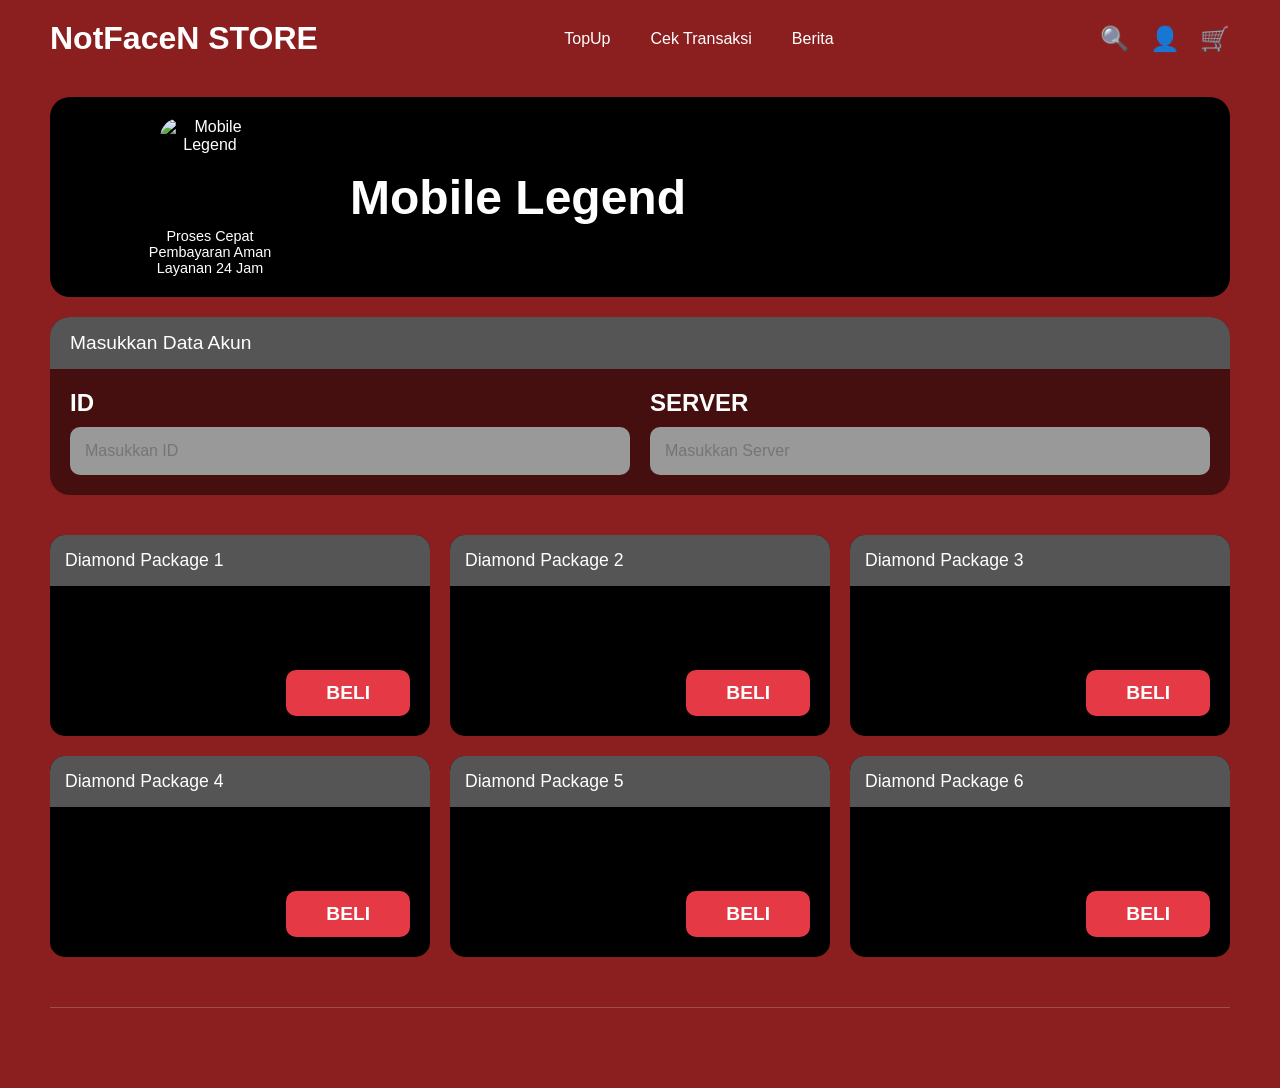
==== p2.html @ da4a3339 "1st" ====
<!DOCTYPE html>
<html lang="en">
<head>
    <meta charset="UTF-8">
    <meta name="viewport" content="width=device-width, initial-scale=1.0">
    <title>NotFaceN Store - Mobile Legend</title>
    <style>
        /* Reset and Base Styles */
        * {
            margin: 0;
            padding: 0;
            box-sizing: border-box;
            font-family: 'Arial', sans-serif;
        }
        
        body {
            background-color: #8b1f1f;
            color: white;
        }
        
        /* Header Styles */
        header {
            display: flex;
            justify-content: space-between;
            align-items: center;
            padding: 20px 50px;
        }
        
        .logo {
            font-size: 2rem;
            font-weight: bold;
            font-family: 'Impact', sans-serif;
            color: white;
            text-decoration: none;
        }
        
        nav ul {
            display: flex;
            list-style: none;
        }
        
        nav ul li a {
            color: white;
            text-decoration: none;
            margin: 0 15px;
            padding: 10px 5px;
            border-bottom: 2px solid transparent;
            transition: border-bottom 0.3s;
        }
        
        nav ul li a:hover, 
        nav ul li a.active {
            border-bottom: 2px solid white;
        }
        
        .header-icons {
            display: flex;
            align-items: center;
        }
        
        .header-icons a {
            color: white;
            margin-left: 20px;
            font-size: 1.5rem;
            text-decoration: none;
        }
        
        /* Game Banner */
        .game-banner {
            margin: 20px 50px;
            height: 200px;
            background-color: #000;
            border-radius: 20px;
            overflow: hidden;
            position: relative;
        }
        
        .game-banner-bg {
            position: absolute;
            width: 100%;
            height: 100%;
            background-image: url('https://via.placeholder.com/1400x200/152238/ff5a5a');
            background-size: cover;
            background-position: center;
            opacity: 0.7;
        }
        
        .game-logo-large {
            position: absolute;
            left: 50px;
            top: 50%;
            transform: translateY(-50%);
            width: 220px;
            display: flex;
            flex-direction: column;
            align-items: center;
            text-align: center;
        }
        
        .game-logo-large img {
            width: 100px;
            height: 100px;
            border-radius: 20px;
            margin-bottom: 10px;
        }
        
        .game-logo-large .game-info {
            text-align: center;
            font-size: 0.9rem;
        }
        
        .game-banner h1 {
            position: absolute;
            left: 300px;
            top: 50%;
            transform: translateY(-50%);
            font-size: 3rem;
            font-weight: bold;
        }
        
        /* Account Form */
        .account-form {
            margin: 20px 50px;
            background-color: rgba(0,0,0,0.5);
            border-radius: 20px;
            overflow: hidden;
        }
        
        .form-header {
            background-color: #555;
            padding: 15px 20px;
            font-size: 1.2rem;
        }
        
        .form-content {
            padding: 20px;
            display: flex;
        }
        
        .input-group {
            display: flex;
            flex-direction: column;
            flex: 1;
        }
        
        .input-label {
            font-size: 1.5rem;
            font-weight: bold;
            margin-bottom: 10px;
        }
        
        .input-field {
            background-color: #999;
            border: none;
            border-radius: 10px;
            padding: 15px;
            font-size: 1rem;
            color: #333;
        }
        
        /* Products Grid */
        .products-grid {
            margin: 40px 50px;
            display: grid;
            grid-template-columns: repeat(3, 1fr);
            gap: 20px;
        }
        
        .product-card {
            background-color: #000;
            border-radius: 15px;
            overflow: hidden;
        }
        
        .product-header {
            background-color: #555;
            padding: 15px;
            font-size: 1.1rem;
        }
        
        .product-content {
            padding: 20px;
            min-height: 150px;
            display: flex;
            justify-content: flex-end;
            align-items: flex-end;
        }
        
        .buy-button {
            background-color: #e63946;
            color: white;
            border: none;
            border-radius: 10px;
            padding: 12px 40px;
            font-size: 1.2rem;
            font-weight: bold;
            cursor: pointer;
            transition: background-color 0.3s;
        }
        
        .buy-button:hover {
            background-color: #ff4d5e;
        }
        
        /* Footer */
        footer {
            margin: 50px;
            padding-top: 30px;
            border-top: 1px solid rgba(255,255,255,0.2);
            text-align: center;
        }
        
        /* Icons */
        .icon-search::before {
            content: "🔍";
        }
        
        .icon-user::before {
            content: "👤";
        }
        
        .icon-cart::before {
            content: "🛒";
        }
    </style>
</head>
<body>
    <header>
        <a href="homepage.html" class="logo">NotFaceN STORE</a>
        <nav>
            <ul>
                <li><a href="homepage.html">TopUp</a></li>
                <li><a href="#">Cek Transaksi</a></li>
                <li><a href="#">Berita</a></li>
            </ul>
        </nav>
        <div class="header-icons">
            <a href="#" class="icon-search"></a>
            <a href="#" class="icon-user"></a>
            <a href="#" class="icon-cart"></a>
        </div>
    </header>
    
    <div class="game-banner">
        <div class="game-banner-bg"></div>
        <div class="game-logo-large">
            <img src="https://via.placeholder.com/100/ffaa00/ffffff?text=ML" alt="Mobile Legend">
            <div class="game-info">
                <p>Proses Cepat</p>
                <p>Pembayaran Aman</p>
                <p>Layanan 24 Jam</p>
            </div>
        </div>
        <h1>Mobile Legend</h1>
    </div>
    
    <div class="account-form">
        <div class="form-header">
            Masukkan Data Akun
        </div>
        <div class="form-content">
            <div class="input-group" style="margin-right: 20px;">
                <div class="input-label">ID</div>
                <input type="text" class="input-field" placeholder="Masukkan ID">
            </div>
            <div class="input-group">
                <div class="input-label">SERVER</div>
                <input type="text" class="input-field" placeholder="Masukkan Server">
            </div>
        </div>
    </div>
    
    <div class="products-grid">
        <div class="product-card">
            <div class="product-header">
                Diamond Package 1
            </div>
            <div class="product-content">
                <button class="buy-button">BELI</button>
            </div>
        </div>
        
        <div class="product-card">
            <div class="product-header">
                Diamond Package 2
            </div>
            <div class="product-content">
                <button class="buy-button">BELI</button>
            </div>
        </div>
        
        <div class="product-card">
            <div class="product-header">
                Diamond Package 3
            </div>
            <div class="product-content">
                <button class="buy-button">BELI</button>
            </div>
        </div>
        
        <div class="product-card">
            <div class="product-header">
                Diamond Package 4
            </div>
            <div class="product-content">
                <button class="buy-button">BELI</button>
            </div>
        </div>
        
        <div class="product-card">
            <div class="product-header">
                Diamond Package 5
            </div>
            <div class="product-content">
                <button class="buy-button">BELI</button>
            </div>
        </div>
        
        <div class="product-card">
            <div class="product-header">
                Diamond Package 6
            </div>
            <div class="product-content">
                <button class="buy-button">BELI</button>
            </div>
        </div>
    </div>
    
    <footer>
        <div class="divider"></div>
    </footer>

    <script>
        // Basic form validation
        const idField = document.querySelector('.input-field[placeholder="Masukkan ID"]');
        const serverField = document.querySelector('.input-field[placeholder="Masukkan Server"]');
        const buyButtons = document.querySelectorAll('.buy-button');
        
        buyButtons.forEach(button => {
            button.addEventListener('click', () => {
                if (!idField.value || !serverField.value) {
                    alert('Harap masukkan ID dan Server anda terlebih dahulu!');
                } else {
                    alert(`Pembelian berhasil untuk ID: ${idField.value} dan Server: ${serverField.value}`);
                }
            });
        });
    </script>
</body>
</html>
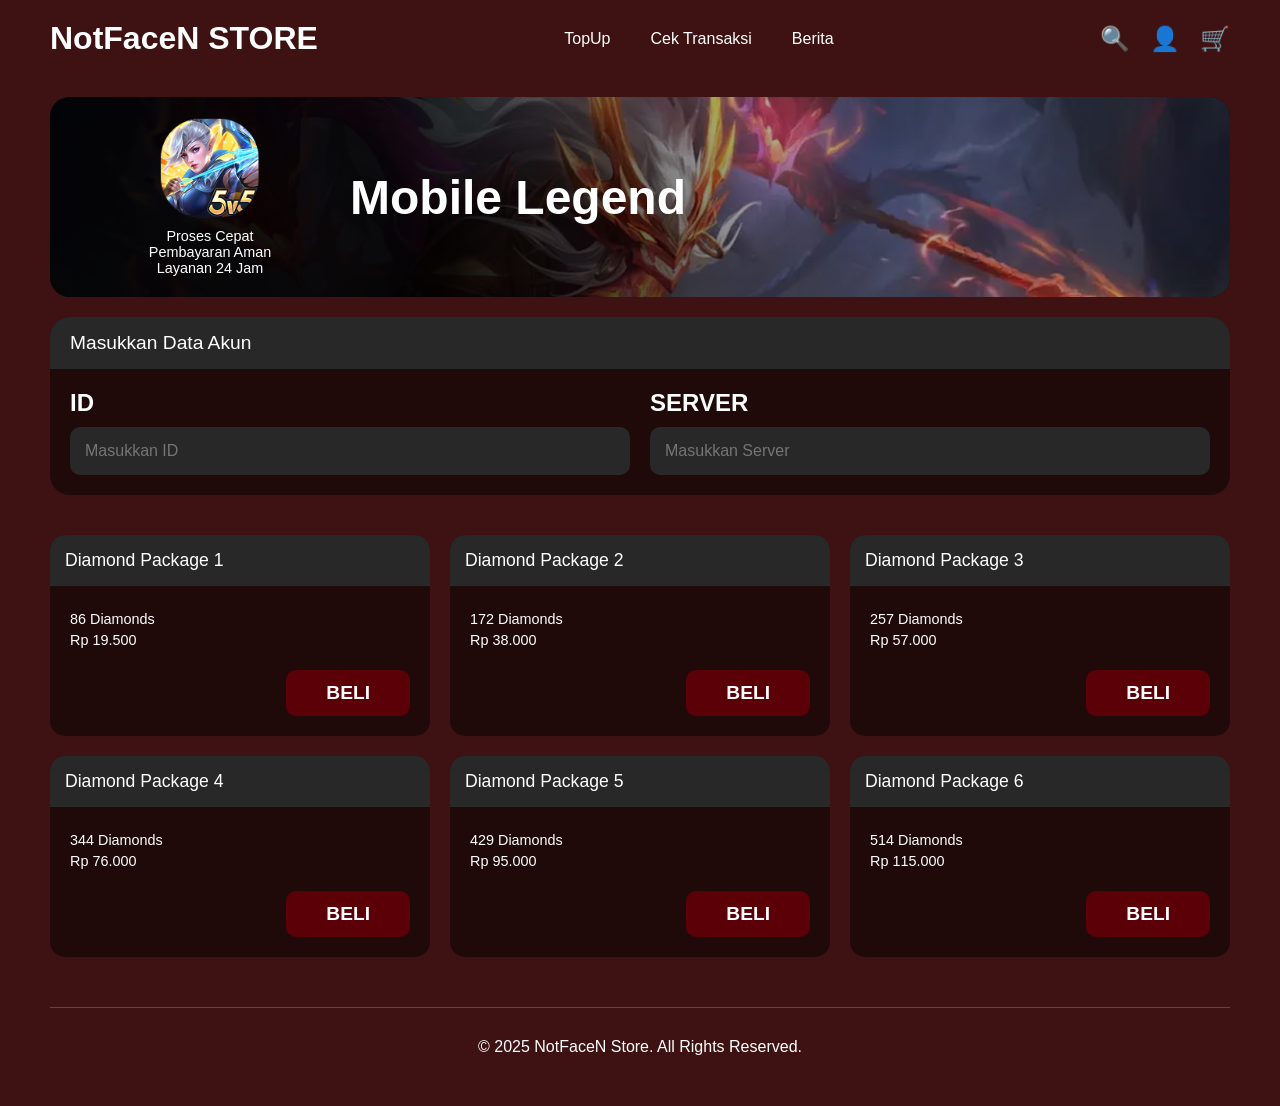
==== commit 9f5cf887: "first commit" ====
--- a/p2.html
+++ b/p2.html
@@ -1,350 +1,393 @@
 <!DOCTYPE html>
 <html lang="en">
 <head>
-    <meta charset="UTF-8">
-    <meta name="viewport" content="width=device-width, initial-scale=1.0">
-    <title>NotFaceN Store - Mobile Legend</title>
-    <style>
-        /* Reset and Base Styles */
-        * {
-            margin: 0;
-            padding: 0;
-            box-sizing: border-box;
-            font-family: 'Arial', sans-serif;
-        }
-        
-        body {
-            background-color: #8b1f1f;
-            color: white;
-        }
-        
-        /* Header Styles */
-        header {
-            display: flex;
-            justify-content: space-between;
-            align-items: center;
-            padding: 20px 50px;
-        }
-        
-        .logo {
-            font-size: 2rem;
-            font-weight: bold;
-            font-family: 'Impact', sans-serif;
-            color: white;
-            text-decoration: none;
-        }
-        
-        nav ul {
-            display: flex;
-            list-style: none;
-        }
-        
-        nav ul li a {
-            color: white;
-            text-decoration: none;
-            margin: 0 15px;
-            padding: 10px 5px;
-            border-bottom: 2px solid transparent;
-            transition: border-bottom 0.3s;
-        }
-        
-        nav ul li a:hover, 
-        nav ul li a.active {
-            border-bottom: 2px solid white;
-        }
-        
-        .header-icons {
-            display: flex;
-            align-items: center;
-        }
-        
-        .header-icons a {
-            color: white;
-            margin-left: 20px;
-            font-size: 1.5rem;
-            text-decoration: none;
-        }
-        
-        /* Game Banner */
-        .game-banner {
-            margin: 20px 50px;
-            height: 200px;
-            background-color: #000;
-            border-radius: 20px;
-            overflow: hidden;
-            position: relative;
-        }
-        
-        .game-banner-bg {
-            position: absolute;
-            width: 100%;
-            height: 100%;
-            background-image: url('https://via.placeholder.com/1400x200/152238/ff5a5a');
-            background-size: cover;
-            background-position: center;
-            opacity: 0.7;
-        }
-        
-        .game-logo-large {
-            position: absolute;
-            left: 50px;
-            top: 50%;
-            transform: translateY(-50%);
-            width: 220px;
-            display: flex;
-            flex-direction: column;
-            align-items: center;
-            text-align: center;
-        }
-        
-        .game-logo-large img {
-            width: 100px;
-            height: 100px;
-            border-radius: 20px;
-            margin-bottom: 10px;
-        }
-        
-        .game-logo-large .game-info {
-            text-align: center;
-            font-size: 0.9rem;
-        }
-        
-        .game-banner h1 {
-            position: absolute;
-            left: 300px;
-            top: 50%;
-            transform: translateY(-50%);
-            font-size: 3rem;
-            font-weight: bold;
-        }
-        
-        /* Account Form */
-        .account-form {
-            margin: 20px 50px;
-            background-color: rgba(0,0,0,0.5);
-            border-radius: 20px;
-            overflow: hidden;
-        }
-        
-        .form-header {
-            background-color: #555;
-            padding: 15px 20px;
-            font-size: 1.2rem;
-        }
-        
-        .form-content {
-            padding: 20px;
-            display: flex;
-        }
-        
-        .input-group {
-            display: flex;
-            flex-direction: column;
-            flex: 1;
-        }
-        
-        .input-label {
-            font-size: 1.5rem;
-            font-weight: bold;
-            margin-bottom: 10px;
-        }
-        
-        .input-field {
-            background-color: #999;
-            border: none;
-            border-radius: 10px;
-            padding: 15px;
-            font-size: 1rem;
-            color: #333;
-        }
-        
-        /* Products Grid */
-        .products-grid {
-            margin: 40px 50px;
-            display: grid;
-            grid-template-columns: repeat(3, 1fr);
-            gap: 20px;
-        }
-        
-        .product-card {
-            background-color: #000;
-            border-radius: 15px;
-            overflow: hidden;
-        }
-        
-        .product-header {
-            background-color: #555;
-            padding: 15px;
-            font-size: 1.1rem;
-        }
-        
-        .product-content {
-            padding: 20px;
-            min-height: 150px;
-            display: flex;
-            justify-content: flex-end;
-            align-items: flex-end;
-        }
-        
-        .buy-button {
-            background-color: #e63946;
-            color: white;
-            border: none;
-            border-radius: 10px;
-            padding: 12px 40px;
-            font-size: 1.2rem;
-            font-weight: bold;
-            cursor: pointer;
-            transition: background-color 0.3s;
-        }
-        
-        .buy-button:hover {
-            background-color: #ff4d5e;
-        }
-        
-        /* Footer */
-        footer {
-            margin: 50px;
-            padding-top: 30px;
-            border-top: 1px solid rgba(255,255,255,0.2);
-            text-align: center;
-        }
-        
-        /* Icons */
-        .icon-search::before {
-            content: "🔍";
-        }
-        
-        .icon-user::before {
-            content: "👤";
-        }
-        
-        .icon-cart::before {
-            content: "🛒";
-        }
-    </style>
+  <meta charset="UTF-8">
+  <meta name="viewport" content="width=device-width, initial-scale=1.0">
+  <title>NotFaceN Store - Mobile Legend</title>
+  <style>
+    /* Reset and Base Styles */
+    * {
+        margin: 0;
+        padding: 0;
+        box-sizing: border-box;
+        font-family: 'Arial', sans-serif;
+    }
+
+    body {
+        background-color: #3e1212;
+        color: white;
+    }
+
+    /* Header Styles */
+    header {
+        display: flex;
+        justify-content: space-between;
+        align-items: center;
+        padding: 20px 50px;
+    }
+
+    .logo {
+        font-size: 2rem;
+        font-weight: bold;
+        font-family: 'Impact', sans-serif;
+        color: white;
+        text-decoration: none;
+    }
+
+    nav ul {
+        display: flex;
+        list-style: none;
+    }
+
+    nav ul li a {
+        color: white;
+        text-decoration: none;
+        margin: 0 15px;
+        padding: 10px 5px;
+        border-bottom: 2px solid transparent;
+        transition: border-bottom 0.3s;
+    }
+
+    nav ul li a:hover, 
+    nav ul li a.active {
+        border-bottom: 2px solid white;
+    }
+
+    .header-icons {
+        display: flex;
+        align-items: center;
+    }
+
+    .header-icons a {
+        color: white;
+        margin-left: 20px;
+        font-size: 1.5rem;
+        text-decoration: none;
+    }
+
+    /* Game Banner */
+    .game-banner {
+        margin: 20px 50px;
+        height: 200px;
+        background-color: #000;
+        border-radius: 20px;
+        overflow: hidden;
+        position: relative;
+    }
+
+    .game-banner-bg {
+        position: absolute;
+        width: 100%;
+        height: 100%;
+        background-image: url('image/imageBGML.png');
+        background-size: cover;
+        background-position: center;
+        opacity: 0.7;
+    }
+
+    .game-logo-large {
+        position: absolute;
+        left: 50px;
+        top: 50%;
+        transform: translateY(-50%);
+        width: 220px;
+        display: flex;
+        flex-direction: column;
+        align-items: center;
+        text-align: center;
+    }
+
+    .game-logo-large img {
+        width: 100px;
+        height: 100px;
+        border-radius: 20px;
+        margin-bottom: 10px;
+    }
+
+    .game-logo-large .game-info {
+        text-align: center;
+        font-size: 0.9rem;
+    }
+
+    .game-banner h1 {
+        position: absolute;
+        left: 300px;
+        top: 50%;
+        transform: translateY(-50%);
+        font-size: 3rem;
+        font-weight: bold;
+    }
+
+    /* Account Form */
+    .account-form {
+        margin: 20px 50px;
+        background-color: #00000080;
+        border-radius: 20px;
+        overflow: hidden;
+    }
+
+    .form-header {
+        background-color: #282828;
+        padding: 15px 20px;
+        font-size: 1.2rem;
+    }
+
+    .form-content {
+        padding: 20px;
+        display: flex;
+    }
+
+    .input-group {
+        display: flex;
+        flex-direction: column;
+        flex: 1;
+    }
+
+    .input-label {
+        font-size: 1.5rem;
+        font-weight: bold;
+        margin-bottom: 10px;
+    }
+
+    .input-field {
+        background-color: #282828;
+        border: none;
+        border-radius: 10px;
+        padding: 15px;
+        font-size: 1rem;
+        color: #333;
+    }
+
+    /* Products Grid */
+    .products-grid {
+        margin: 40px 50px;
+        display: grid;
+        grid-template-columns: repeat(3, 1fr);
+        gap: 20px;
+    }
+
+    .product-card {
+        background-color: #00000080;
+        border-radius: 15px;
+        overflow: hidden;
+    }
+
+    .product-header {
+        background-color: #282828;
+        padding: 15px;
+        font-size: 1.1rem;
+    }
+
+    .product-content {
+        padding: 20px;
+        min-height: 150px;
+        position: relative;
+    }
+
+    .package-details {
+        position: absolute;
+        top: 20px;
+        left: 20px;
+        text-align: left;
+    }
+
+    .package-details p {
+        margin: 5px 0;
+        font-size: 0.9rem;
+    }
+
+    .buy-button {
+        background-color: #5c0008;
+        color: white;
+        border: none;
+        border-radius: 10px;
+        padding: 12px 40px;
+        font-size: 1.2rem;
+        font-weight: bold;
+        cursor: pointer;
+        transition: background-color 0.3s;
+        position: absolute;
+        bottom: 20px;
+        right: 20px;
+    }
+
+    .buy-button:hover {
+        background-color: #ff4d5e;
+    }
+
+    /* Footer */
+    footer {
+        margin: 50px;
+        padding-top: 30px;
+        border-top: 1px solid rgba(255,255,255,0.2);
+        text-align: center;
+    }
+
+    /* Icons */
+    .icon-search::before {
+        content: "🔍";
+    }
+
+    .icon-user::before {
+        content: "👤";
+    }
+
+    .icon-cart::before {
+        content: "🛒";
+    }
+  </style>
 </head>
 <body>
+
     <header>
-        <a href="homepage.html" class="logo">NotFaceN STORE</a>
+        <a href="index.html" class="logo">NotFaceN STORE</a>
         <nav>
-            <ul>
-                <li><a href="homepage.html">TopUp</a></li>
-                <li><a href="#">Cek Transaksi</a></li>
-                <li><a href="#">Berita</a></li>
-            </ul>
+          <ul>
+            <li><a href="index.html">TopUp</a></li>
+            <li><a href="#">Cek Transaksi</a></li>
+            <li><a href="#">Berita</a></li>
+          </ul>
         </nav>
         <div class="header-icons">
-            <a href="#" class="icon-search"></a>
-            <a href="#" class="icon-user"></a>
-            <a href="#" class="icon-cart"></a>
+          <a href="#" class="icon-search"></a>
+          <a href="#" class="icon-user"></a>
+          <a href="#" class="icon-cart"></a>
         </div>
-    </header>
-    
-    <div class="game-banner">
+      </header>
+      
+      <div class="game-banner">
         <div class="game-banner-bg"></div>
         <div class="game-logo-large">
-            <img src="https://via.placeholder.com/100/ffaa00/ffffff?text=ML" alt="Mobile Legend">
-            <div class="game-info">
-                <p>Proses Cepat</p>
-                <p>Pembayaran Aman</p>
-                <p>Layanan 24 Jam</p>
-            </div>
+          <img src="image/imageML.png" alt="Mobile Legend">
+          <div class="game-info">
+            <p>Proses Cepat</p>
+            <p>Pembayaran Aman</p>
+            <p>Layanan 24 Jam</p>
+          </div>
         </div>
         <h1>Mobile Legend</h1>
-    </div>
-    
-    <div class="account-form">
-        <div class="form-header">
+      </div>
+      
+      <form id="account-form">
+        <div class="account-form">
+          <div class="form-header">
             Masukkan Data Akun
+          </div>
+          <div class="form-content">
+            <div class="input-group" style="margin-right: 20px;">
+              <div class="input-label">ID</div>
+              <input type="text" name="user_id" id="user_id" class="input-field" placeholder="Masukkan ID" required>
+            </div>
+            <div class="input-group">
+              <div class="input-label">SERVER</div>
+              <input type="text" name="server" id="server" class="input-field" placeholder="Masukkan Server" required>
+            </div>
+          </div>
         </div>
-        <div class="form-content">
-            <div class="input-group" style="margin-right: 20px;">
-                <div class="input-label">ID</div>
-                <input type="text" class="input-field" placeholder="Masukkan ID">
-            </div>
-            <div class="input-group">
-                <div class="input-label">SERVER</div>
-                <input type="text" class="input-field" placeholder="Masukkan Server">
-            </div>
+      
+        <div class="products-grid">
+          <!-- Diamond Package 1 -->
+          <div class="product-card">
+            <div class="product-header">Diamond Package 1</div>
+            <div class="product-content">
+              <div class="package-details">
+                <p>86 Diamonds</p>
+                <p>Rp 19.500</p>
+              </div>
+              <!-- Button untuk Diamond Package 1 -->
+              <button type="button" onclick="submitForm('Diamond Package 1')" class="buy-button">BELI</button>
+            </div>
+          </div>
+      
+          <!-- Diamond Package 2 -->
+          <div class="product-card">
+            <div class="product-header">Diamond Package 2</div>
+            <div class="product-content">
+              <div class="package-details">
+                <p>172 Diamonds</p>
+                <p>Rp 38.000</p>
+              </div>
+              <!-- Button untuk Diamond Package 2 -->
+              <button type="button" onclick="submitForm('Diamond Package 2')" class="buy-button">BELI</button>
+            </div>
+          </div>
+      
+          <!-- Diamond Package 3 -->
+          <div class="product-card">
+            <div class="product-header">Diamond Package 3</div>
+            <div class="product-content">
+              <div class="package-details">
+                <p>257 Diamonds</p>
+                <p>Rp 57.000</p>
+              </div>
+              <!-- Button untuk Diamond Package 3 -->
+              <button type="button" onclick="submitForm('Diamond Package 3')" class="buy-button">BELI</button>
+            </div>
+          </div>
+      
+          <!-- Diamond Package 4 -->
+          <div class="product-card">
+            <div class="product-header">Diamond Package 4</div>
+            <div class="product-content">
+              <div class="package-details">
+                <p>344 Diamonds</p>
+                <p>Rp 76.000</p>
+              </div>
+              <!-- Button untuk Diamond Package 4 -->
+              <button type="button" onclick="submitForm('Diamond Package 4')" class="buy-button">BELI</button>
+            </div>
+          </div>
+      
+          <!-- Diamond Package 5 -->
+          <div class="product-card">
+            <div class="product-header">Diamond Package 5</div>
+            <div class="product-content">
+              <div class="package-details">
+                <p>429 Diamonds</p>
+                <p>Rp 95.000</p>
+              </div>
+              <!-- Button untuk Diamond Package 5 -->
+              <button type="button" onclick="submitForm('Diamond Package 5')" class="buy-button">BELI</button>
+            </div>
+          </div>
+      
+          <!-- Diamond Package 6 -->
+          <div class="product-card">
+            <div class="product-header">Diamond Package 6</div>
+            <div class="product-content">
+              <div class="package-details">
+                <p>514 Diamonds</p>
+                <p>Rp 115.000</p>
+              </div>
+              <!-- Button untuk Diamond Package 6 -->
+              <button type="button" onclick="submitForm('Diamond Package 6')" class="buy-button">BELI</button>
+            </div>
+          </div>
         </div>
-    </div>
-    
-    <div class="products-grid">
-        <div class="product-card">
-            <div class="product-header">
-                Diamond Package 1
-            </div>
-            <div class="product-content">
-                <button class="buy-button">BELI</button>
-            </div>
-        </div>
-        
-        <div class="product-card">
-            <div class="product-header">
-                Diamond Package 2
-            </div>
-            <div class="product-content">
-                <button class="buy-button">BELI</button>
-            </div>
-        </div>
-        
-        <div class="product-card">
-            <div class="product-header">
-                Diamond Package 3
-            </div>
-            <div class="product-content">
-                <button class="buy-button">BELI</button>
-            </div>
-        </div>
-        
-        <div class="product-card">
-            <div class="product-header">
-                Diamond Package 4
-            </div>
-            <div class="product-content">
-                <button class="buy-button">BELI</button>
-            </div>
-        </div>
-        
-        <div class="product-card">
-            <div class="product-header">
-                Diamond Package 5
-            </div>
-            <div class="product-content">
-                <button class="buy-button">BELI</button>
-            </div>
-        </div>
-        
-        <div class="product-card">
-            <div class="product-header">
-                Diamond Package 6
-            </div>
-            <div class="product-content">
-                <button class="buy-button">BELI</button>
-            </div>
-        </div>
-    </div>
-    
-    <footer>
+      </form>
+      
+      <footer>
         <div class="divider"></div>
-    </footer>
-
-    <script>
-        // Basic form validation
-        const idField = document.querySelector('.input-field[placeholder="Masukkan ID"]');
-        const serverField = document.querySelector('.input-field[placeholder="Masukkan Server"]');
-        const buyButtons = document.querySelectorAll('.buy-button');
-        
-        buyButtons.forEach(button => {
-            button.addEventListener('click', () => {
-                if (!idField.value || !serverField.value) {
-                    alert('Harap masukkan ID dan Server anda terlebih dahulu!');
-                } else {
-                    alert(`Pembelian berhasil untuk ID: ${idField.value} dan Server: ${serverField.value}`);
-                }
-            });
-        });
-    </script>
-</body>
-</html>+        <p>© 2025 NotFaceN Store. All Rights Reserved.</p>
+      </footer>
+      
+      <script>
+        // Function to validate form and redirect to confirmation page
+        function submitForm(packageName) {
+          // Get form values
+          const userId = document.getElementById('user_id').value;
+          const server = document.getElementById('server').value;
+          
+          // Validate the form
+          if (!userId || !server) {
+            alert('Silakan masukkan ID dan Server terlebih dahulu!');
+            return;
+          }
+          
+          // Redirect to confirmation page with parameters
+          window.location.href = `konfirmasiML.html?user_id=${encodeURIComponent(userId)}&server=${encodeURIComponent(server)}&package=${encodeURIComponent(packageName)}`;
+        }
+      </script>
+      
+      </body>
+      </html>
